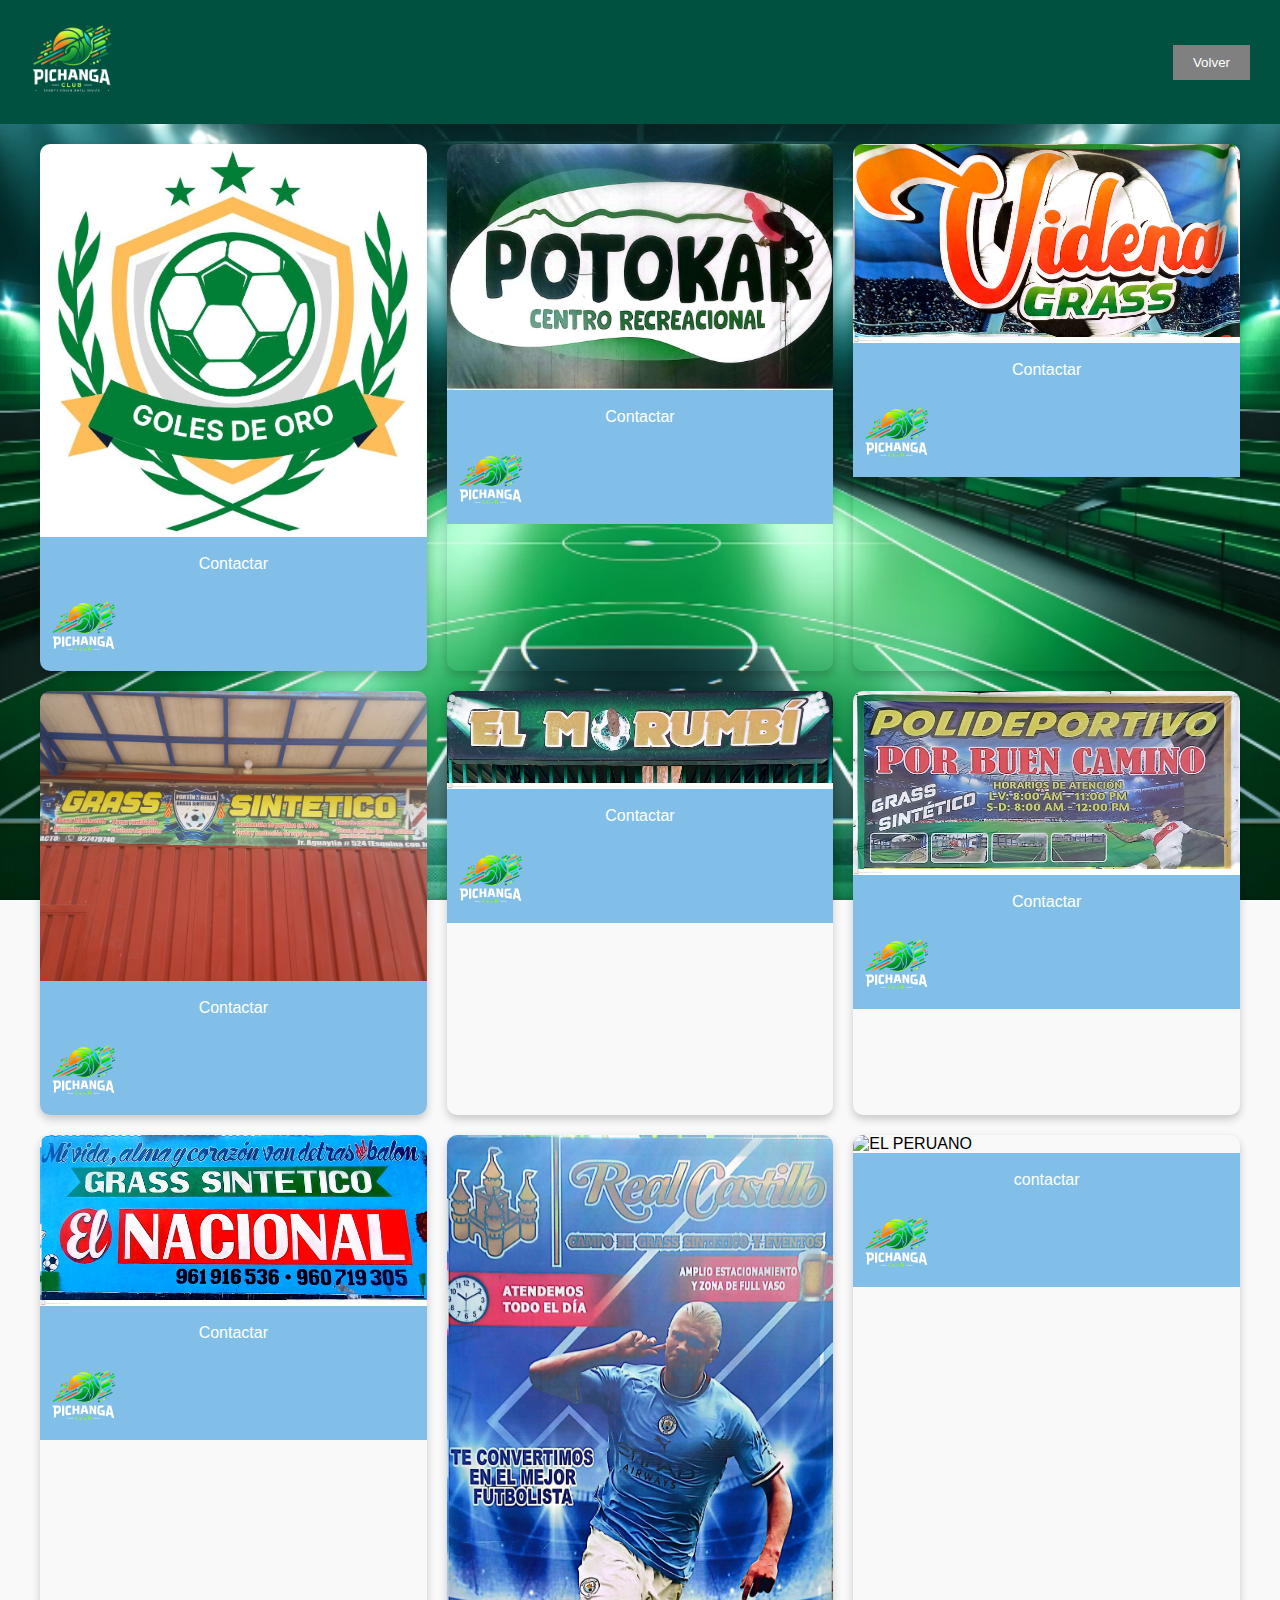
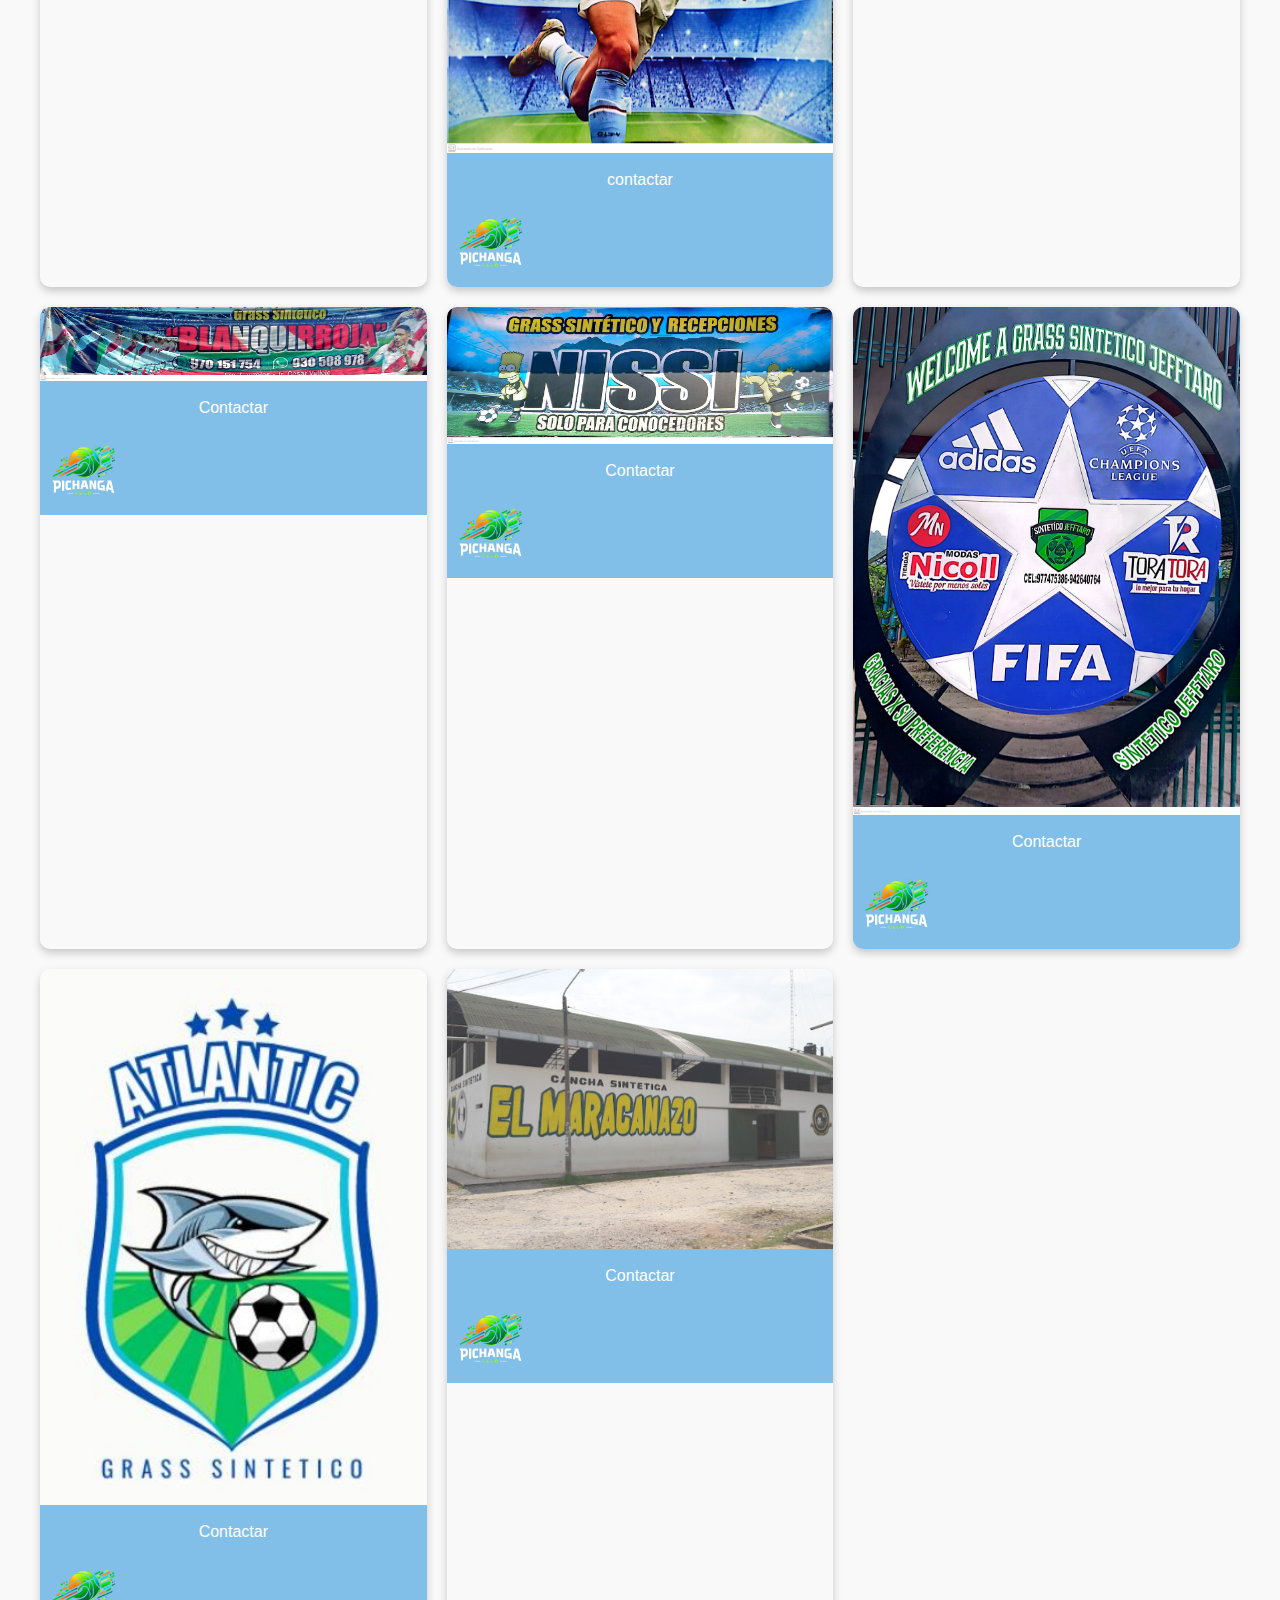
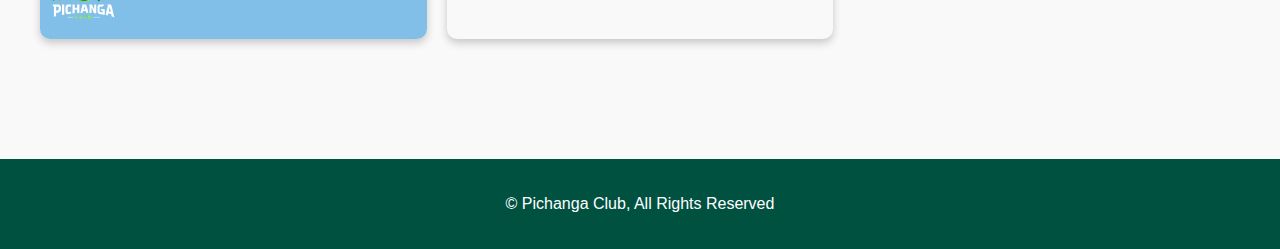
==== assets/views/canchas.html @ 6133422e "first commit" ====
<!DOCTYPE html>
<html lang="es">
<head>
    <meta charset="UTF-8" />
    <meta name="viewport" content="width=device-width, initial-scale=1.0" />
    <title>Pichanga Club</title>
    <link rel="stylesheet" href="../styles/contacsStyles.css" />
  </head>
  <body>
    <header>
      <div class="logo">
        <a href="../../index.html">
          <img
            src="../img/PichangaClubLogo-Transparent.png"
            alt="Airview Photography Logo"
          />
        </a>
      </div>
      <div class="auth-buttons">
        <button><a href="../../index.html">Volver</a></button>
      </div>
    </header>
 
<style>
body {
    font-family: Arial, sans-serif;
    background-color: #f9f9f9;
    margin: 0;
    padding: 0;
}

.cancha-catalogo {
    display: grid;
    grid-template-columns: repeat(auto-fill, minmax(300px, 1fr));
    gap: 20px;
    padding: 20px;
    max-width: 1200px;
    margin: 0 auto;
}

.cancha {
    position: relative;
    overflow: hidden;
    border-radius: 10px;
    box-shadow: 0 4px 8px rgba(0, 0, 0, 0.2);
}

.cancha img {
    width: 100%;
    height: auto;
    display: block;
}

.overlay {
    position: absolute;
    top: 0;
    left: 0;
    width: 100%;
    height: 100%;
    background: rgba(0, 0, 0, 0.5);
    color: white;
    display: flex;
    flex-direction: column;
    justify-content: center;
    align-items: center;
    opacity: 0;
    transition: opacity 0.3s ease;
}

.cancha:hover .overlay {
    opacity: 1;
}

.overlay h3 {
    margin: 0;
    font-size: 1.5em;
}

.overlay button {
    margin-top: 10px;
    padding: 10px 20px;
    border: none;
    background-color: #fff;
    color: #000;
    font-size: 1em;
    cursor: pointer;
    border-radius: 5px;
    transition: background-color 0.3s ease;
}

.overlay button:hover {
    background-color: #ddd;
}

.footer {
    background-color: #81bfe8;
    color: white;
    text-align: center;
    padding: 2px;
}

.footer img {
    width: 80px;
    vertical-align: middle;
}

</style>
<body>
    <section class="cancha-catalogo">
        <div class="cancha">
            <img src="../img/goles de oro.jpg" alt="GOLES DE ORO">
            <div class="overlay">
                <h3>GOLES DE ORO</h3>
                <a href="reservas.html?canchaId=golesdeoro"><button>Ver más</button></a>
            </div>
            <div class="footer">
                <p>Contactar</p>
                <img src="../img/logo/PICHANG.png" alt="PICHANGA CLUB">
            </div>
        </div>
        <div class="cancha">
            <img src="../img/canchas/logopotokar.jpeg" alt="POTOKAR">
            <div class="overlay">
                <h3>POTOKAR</h3>
                <a href="reservas.html?canchaId=potokar"><button>Ver más</button></a>
            </div>
            <div class="footer">
                <p>Contactar</p>
                <img src="../img/logo/PICHANG.png" alt="PICHANGA CLUB">
            </div>
        </div>
        <div class="cancha">
            <img src="../img/canchas/logos/logovidena.jpg" alt="LA VIDENA">
            <div class="overlay">
                <h3>LA VIDENA</h3>
                <a href="reservas.html?canchaId=videna"><button>Ver más</button></a>
            </div>
            <div class="footer">
                <p>Contactar</p>
                <img src="../img/logo/PICHANG.png" alt="PICHANGA CLUB">
            </div>
        </div>
        <div class="cancha">
            <img src="../img/canchas/logofortin.jpg" alt="FORTIN">
            <div class="overlay">
                <h3>FORTIN DE LA BELLA</h3>
                <a href="reservas.html?canchaId=fortin"><button>Ver más</button></a>
            </div>
            <div class="footer">
                <p>Contactar</p>
                <img src="../img/logo/PICHANG.png" alt="PICHANGA CLUB">
            </div>
        </div>
        <div class="cancha">
            <img src="../img/canchas/logos/logomorumbi.jpg" alt="MORUMBI">
            <div class="overlay">
                <h3>EL MORUMBI</h3>
                <a href="reservas.html?canchaId=morumbi"><button>Ver más</button></a>
            </div>
            <div class="footer">
                <p>Contactar</p>
                <img src="../img/logo/PICHANG.png" alt="PICHANGA CLUB">
            </div>
        </div>
        <div class="cancha">
            <img src="../img/canchas/logos/logobuencamino.jpg" alt="EL BUEN CAMINO">
            <div class="overlay">
                <h3>EL BUEN CAMINO</h3>
                <a href="reservas.html?canchaId=buencamino"><button>Ver más</button></a>
            </div>
            <div class="footer">
                <p>Contactar</p>
                <img src="../img/logo/PICHANG.png" alt="PICHANGA CLUB">
            </div>
        </div>
        <div class="cancha">
            <img src="../img/canchas/logos/logonacional.jpg" alt="EL NACIONAL">
            <div class="overlay">
                <h3>EL NACIONAL</h3>
                <a href="reservas.html?canchaId=nacional"><button>Ver más</button></a>
            </div>
            <div class="footer">
                <p>Contactar</p>
                <img src="../img/logo/PICHANG.png" alt="PICHANGA CLUB">
            </div>
        </div>
        <div class="cancha">
            <img src="../img/canchas/logos/logorealcastillo.jpg" alt="REAL CASTILLO">
            <div class="overlay">
                <h3>REAL CASTILLO</h3>
                <a href="reservas.html?canchaId=realcastillo"><button>Ver más</button></a>
            </div>
            <div class="footer">
                <p>contactar</p>
                <img src="../img/logo/PICHANG.png" alt="PICHANGA CLUB">
            </div>
        </div>
        <div class="cancha">
            <img src="../img/canchas/logoperuano.jpg" alt="EL PERUANO">
            <div class="overlay">
                <h3>EL PERUANITO</h3>
                <a href="reservas.html?canchaId=peruanito"><button>Ver más</button></a>
            </div>
            <div class="footer">
                <p>contactar</p>
                <img src="../img/logo/PICHANG.png" alt="PICHANGA CLUB">
            </div>
        </div>
        <div class="cancha">
            <img src="../img/canchas/logos/logoblanquirroja.jpg" alt="LA BLANQUIROJA">
            <div class="overlay">
                <h3>LA BLANQUIROJA</h3>
                <a href="reservas.html?canchaId=blanqui"><button>Ver más</button></a>
            </div>
            <div class="footer">
                <p>Contactar</p>
                <img src="../img/logo/PICHANG.png" alt="PICHANGA CLUB">
            </div>
        </div>
        <div class="cancha">
            <img src="../img/canchas/logos/logonissi.jpg" alt="NISSI">
            <div class="overlay">
                <h3>NISSI</h3>
                <a href="reservas.html?canchaId=nissi"><button>Ver más</button></a>
            </div>
            <div class="footer">
                <p>Contactar</p>
                <img src="../img/logo/PICHANG.png" alt="PICHANGA CLUB">
            </div>
        </div>
        <div class="cancha">
            <img src="../img/canchas/logos/logojeftaro.jpg" alt="JEFTARO">
            <div class="overlay">
                <h3>JEFTARO</h3>
                <a href="reservas.html?canchaId=jeftaro"><button>Ver más</button></a>
            </div>
            <div class="footer">
                <p>Contactar</p>
                <img src="../img/logo/PICHANG.png" alt="PICHANGA CLUB">
            </div>
        </div>
        <div class="cancha">
            <img src="../img/canchas/logoatlantic.jpeg" alt="EL MARACANAZO">
            <div class="overlay">
                <h3>ATLANTIC</h3>
                <a href="reservas.html?canchaId=atlantic"><button>Ver más</button></a>
            </div>
            <div class="footer">
                <p>Contactar</p>
                <img src="../img/logo/PICHANG.png" alt="PICHANGA CLUB">
            </div>
        </div>
        <div class="cancha">
            <img src="../img/maracanazo.png" alt="EL MARACANAZO">
            <div class="overlay">
                <h3>EL MARACANAZO</h3>
                <a href="reservas.html?canchaId=maracanazo"><button>Ver más</button></a>
            </div>
            <div class="footer">
                <p>Contactar</p>
                <img src="../img/logo/PICHANG.png" alt="PICHANGA CLUB">
            </div>
        </div>
    </section>
</body>
<footer>
    <p>&copy; Pichanga Club, All Rights Reserved</p>
  </footer>
</html>
---- assets/styles/contacsStyles.css ----
body {
  font-family: Arial, sans-serif;
  margin: 0;
  padding: 0;
  background-image: url("../img/encabezado.PNG");
  background-position: center;
  background-size: cover;
  background-repeat: no-repeat;
  background-attachment: fixed;
  background-color: white;
  height: 100vh;
}

a {
  text-decoration: none;
  color: white;
}

header {
  display: flex;
  justify-content: space-between;
  align-items: center;
  background-color: #005140;
  padding: 10px 20px;
}

.logo img {
  height: 100px;
}

nav ul {
  list-style: none;
  margin: 0;
  padding: 0;
  display: flex;
}

nav ul li {
  margin-right: 20px;
}

nav ul li a {
  text-decoration: none;
  color: white;
}

.auth-buttons {
  display: flex;
}

.auth-buttons button {
  background-color: gray;
  color: white;
  border: none;
  padding: 10px 20px;
  cursor: pointer;
  margin-right: 10px;
}

.auth-buttons .register {
  background-color: #f26b1d;
  color: white;
}

main {
  padding: 40px;
}

.contact {
  display: flex;
  justify-content: space-between;
  color: white;
}

.contact-info {
  width: 45%;
}

.contact-info h2 {
  font-size: 24px;
  margin-bottom: 20px;
}

.contact-info p {
  margin: 5px 0;
}

.contact-info a {
  color: #f26b1d;
  text-decoration: none;
}

.contact-info .social-icons img {
  width: 50px;
  margin-right: 10px;
  filter: invert(1);
}

.contact-form {
  width: 40%;
}

.contact-form h2 {
  font-size: 24px;
  margin-bottom: 20px;
}

.contact-form form {
  display: flex;
  flex-direction: column;
  width: 100%;
}

.contact-form label {
  margin: 10px 0 5px;
}

.contact-form input,
.contact-form textarea {
  width: 100%;
  padding: 10px;
  margin-bottom: 10px;
  background-color: gray;
  border-radius: 10px;
  color: white;
  font-size: 14px;
  border: none;
  box-sizing: border-box;
}

.contact-form input:focus,
.contact-form textarea:focus {
  border: none;
  outline: none;
}

.contact-form button {
  background-color: #f26b1d;
  color: white;
  border: none;
  padding: 10px;
  cursor: pointer;
}

footer {
  margin-top: 100px;
  color: white;
  text-align: center;
  padding: 20px;
  background-color: #005140;
}

@media (max-width: 768px) {
  .logo {
    display: none;
  }
  header {
    flex-direction: column;
    align-items: flex-start;
  }

  nav ul {
    flex-direction: column;
    align-items: flex-start;
  }

  nav ul li {
    margin-bottom: 10px;
  }

  header {
    justify-content: center;
  }

  .auth-buttons button {
    margin-bottom: 10px;
  }

  .contact {
    flex-direction: column;
    align-items: center;
  }

  .contact-info,
  .contact-form {
    width: 100%;
    margin-bottom: 20px;
  }

  .contact-form button {
    width: 100%;
  }
}
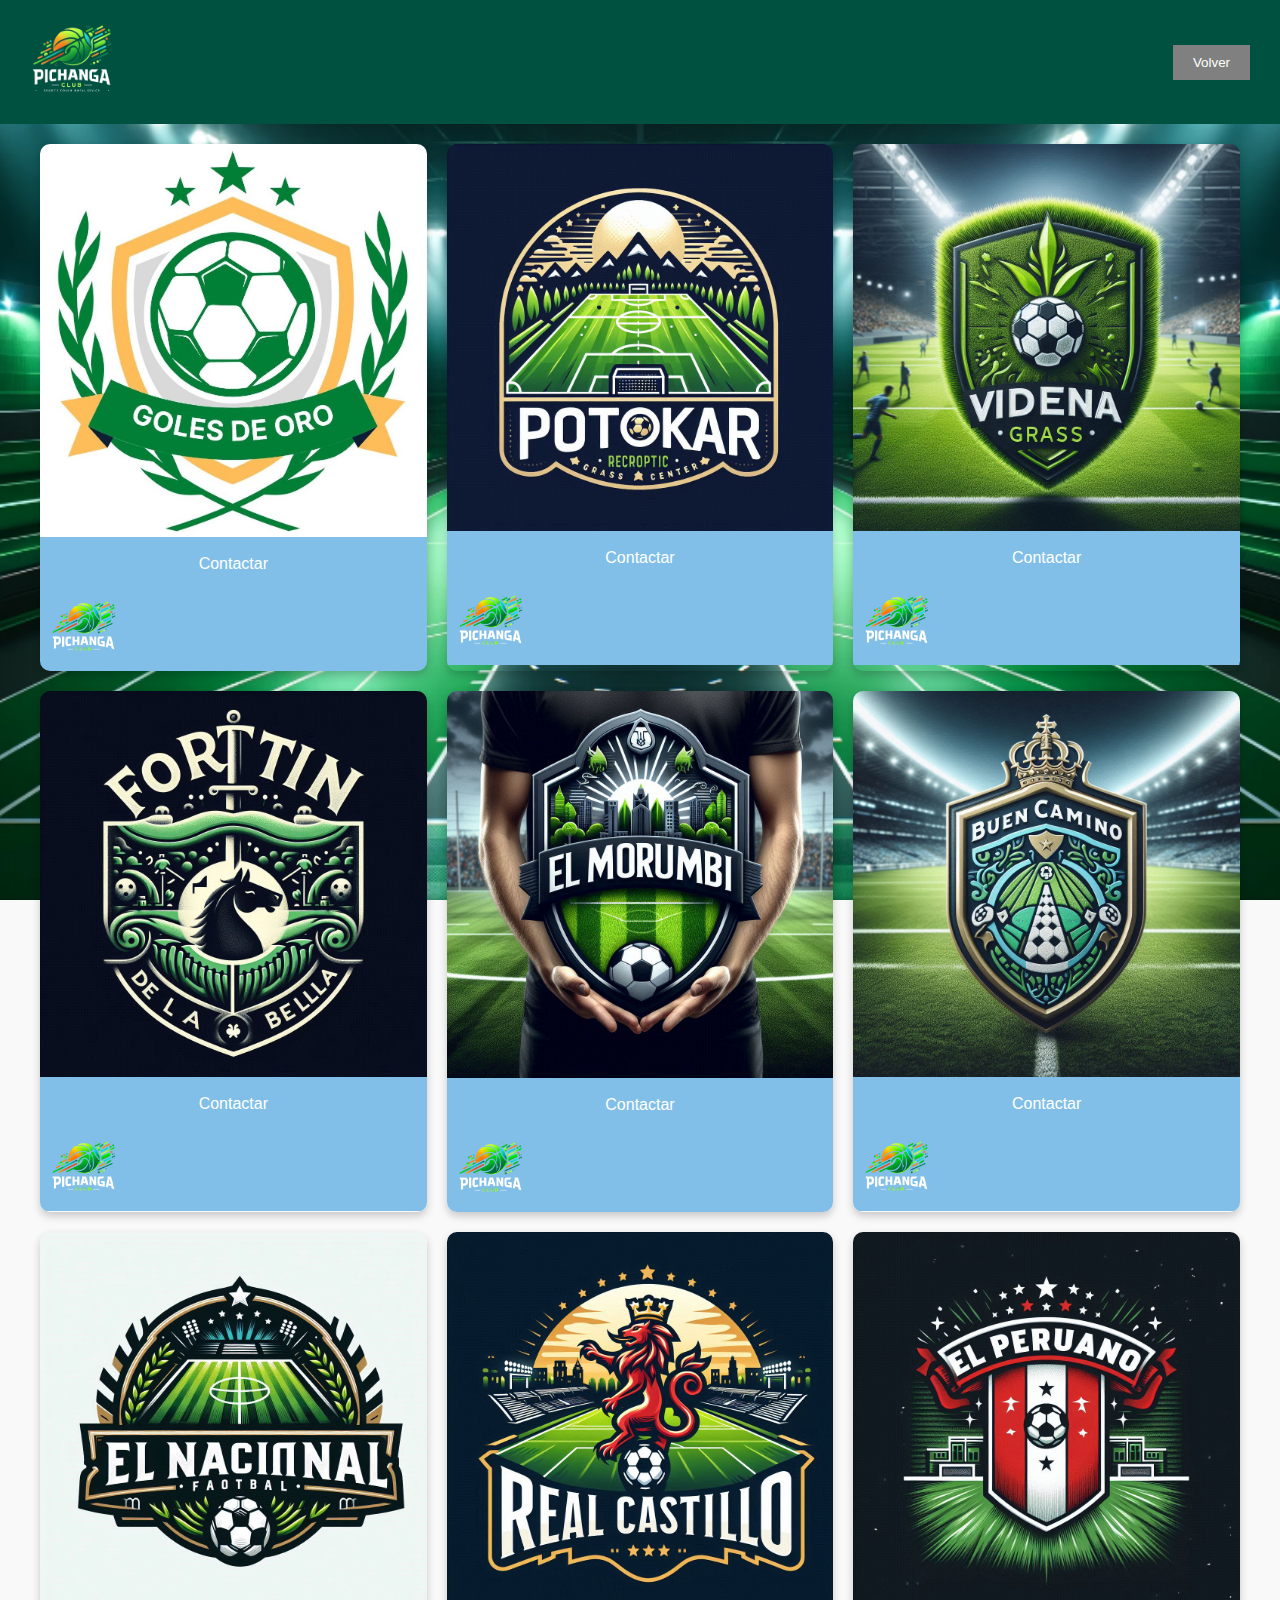
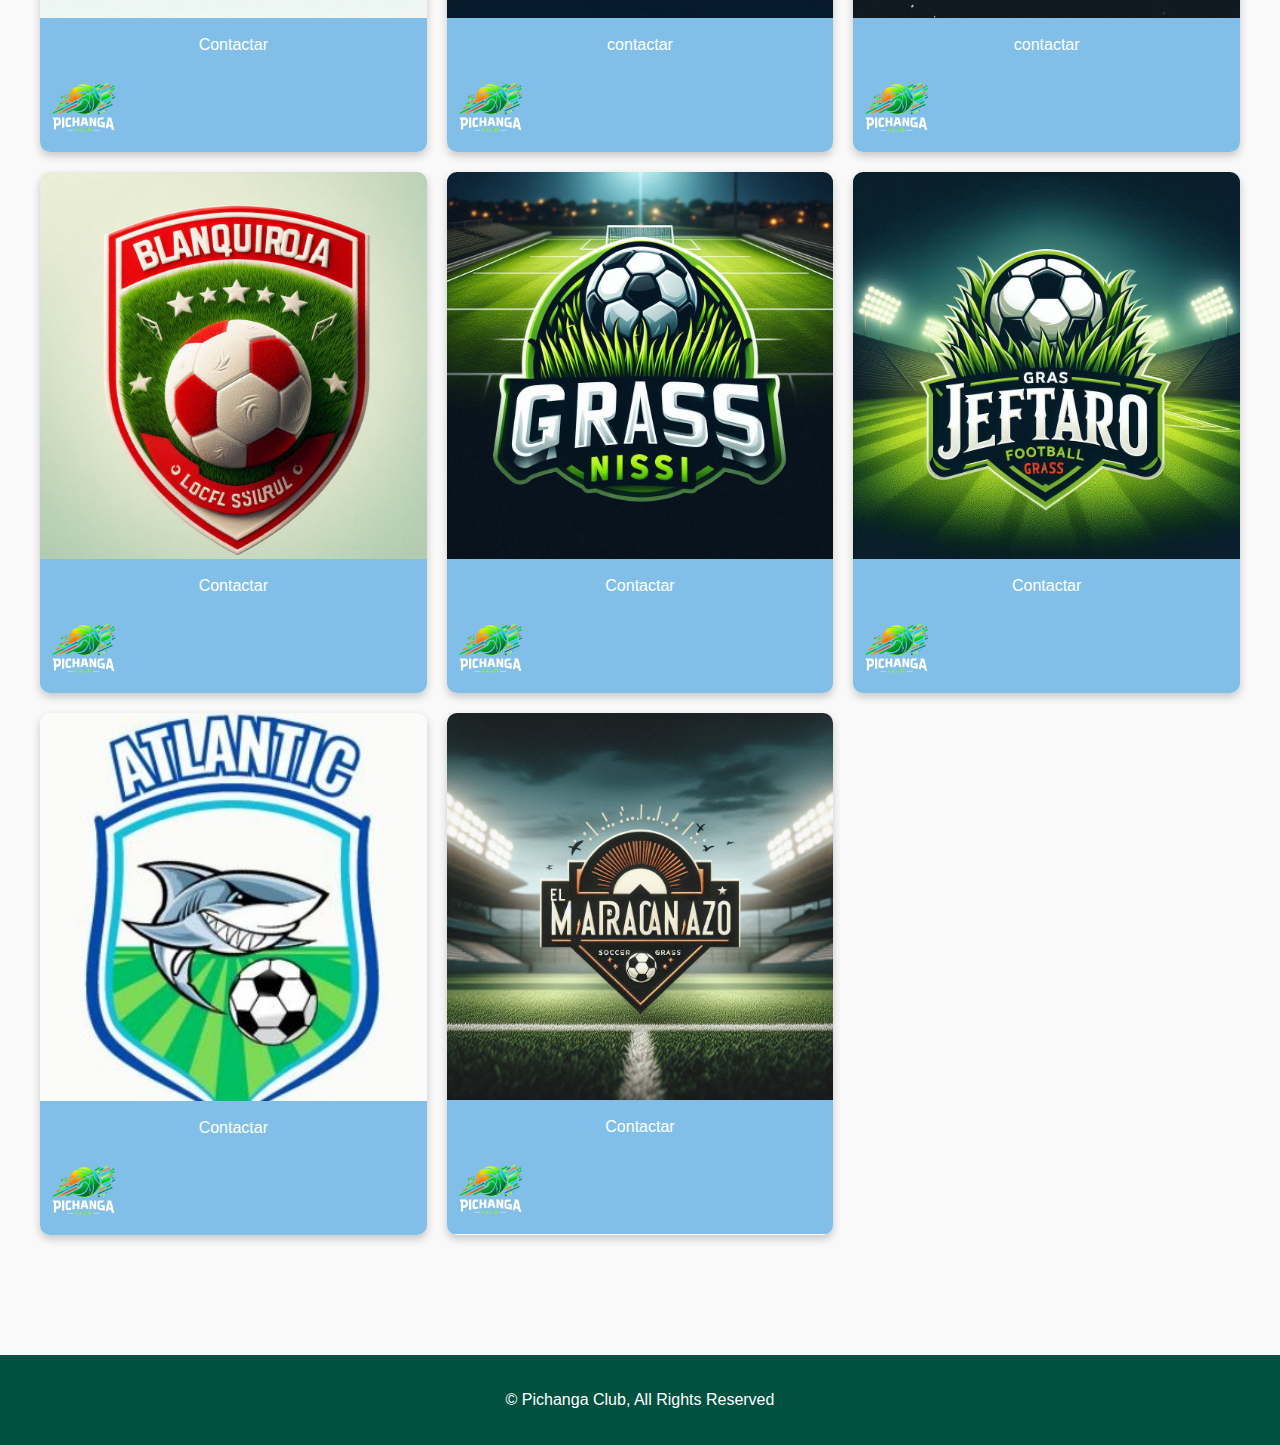
==== commit 5db335d7: "tercer commit" ====
--- a/assets/views/canchas.html
+++ b/assets/views/canchas.html
@@ -130,7 +130,7 @@
             </div>
         </div>
         <div class="cancha">
-            <img src="../img/canchas/logos/logovidena.jpg" alt="LA VIDENA">
+            <img src="../img/canchas/logos/logovidena.jpeg" alt="LA VIDENA">
             <div class="overlay">
                 <h3>LA VIDENA</h3>
                 <a href="reservas.html?canchaId=videna"><button>Ver más</button></a>
@@ -141,7 +141,7 @@
             </div>
         </div>
         <div class="cancha">
-            <img src="../img/canchas/logofortin.jpg" alt="FORTIN">
+            <img src="../img/canchas/logofortin.jpeg" alt="FORTIN">
             <div class="overlay">
                 <h3>FORTIN DE LA BELLA</h3>
                 <a href="reservas.html?canchaId=fortin"><button>Ver más</button></a>
@@ -152,7 +152,7 @@
             </div>
         </div>
         <div class="cancha">
-            <img src="../img/canchas/logos/logomorumbi.jpg" alt="MORUMBI">
+            <img src="../img/canchas/logos/logomorumbi2.jpeg" alt="MORUMBI">
             <div class="overlay">
                 <h3>EL MORUMBI</h3>
                 <a href="reservas.html?canchaId=morumbi"><button>Ver más</button></a>
@@ -163,7 +163,7 @@
             </div>
         </div>
         <div class="cancha">
-            <img src="../img/canchas/logos/logobuencamino.jpg" alt="EL BUEN CAMINO">
+            <img src="../img/canchas/logos/logobuencamino2.jpeg" alt="EL BUEN CAMINO">
             <div class="overlay">
                 <h3>EL BUEN CAMINO</h3>
                 <a href="reservas.html?canchaId=buencamino"><button>Ver más</button></a>
@@ -174,7 +174,7 @@
             </div>
         </div>
         <div class="cancha">
-            <img src="../img/canchas/logos/logonacional.jpg" alt="EL NACIONAL">
+            <img src="../img/canchas/logos/logonacional.jpeg" alt="EL NACIONAL">
             <div class="overlay">
                 <h3>EL NACIONAL</h3>
                 <a href="reservas.html?canchaId=nacional"><button>Ver más</button></a>
@@ -185,7 +185,7 @@
             </div>
         </div>
         <div class="cancha">
-            <img src="../img/canchas/logos/logorealcastillo.jpg" alt="REAL CASTILLO">
+            <img src="../img/canchas/logos/logorealcastillo.jpeg" alt="REAL CASTILLO">
             <div class="overlay">
                 <h3>REAL CASTILLO</h3>
                 <a href="reservas.html?canchaId=realcastillo"><button>Ver más</button></a>
@@ -196,7 +196,7 @@
             </div>
         </div>
         <div class="cancha">
-            <img src="../img/canchas/logoperuano.jpg" alt="EL PERUANO">
+            <img src="../img/canchas/logos/logoperuano.jpeg" alt="EL PERUANO">
             <div class="overlay">
                 <h3>EL PERUANITO</h3>
                 <a href="reservas.html?canchaId=peruanito"><button>Ver más</button></a>
@@ -207,7 +207,7 @@
             </div>
         </div>
         <div class="cancha">
-            <img src="../img/canchas/logos/logoblanquirroja.jpg" alt="LA BLANQUIROJA">
+            <img src="../img/canchas/logos/logoblanquirroja.jpeg" alt="LA BLANQUIROJA">
             <div class="overlay">
                 <h3>LA BLANQUIROJA</h3>
                 <a href="reservas.html?canchaId=blanqui"><button>Ver más</button></a>
@@ -218,7 +218,7 @@
             </div>
         </div>
         <div class="cancha">
-            <img src="../img/canchas/logos/logonissi.jpg" alt="NISSI">
+            <img src="../img/canchas/logos/logonissi.jpeg" alt="NISSI">
             <div class="overlay">
                 <h3>NISSI</h3>
                 <a href="reservas.html?canchaId=nissi"><button>Ver más</button></a>
@@ -229,7 +229,7 @@
             </div>
         </div>
         <div class="cancha">
-            <img src="../img/canchas/logos/logojeftaro.jpg" alt="JEFTARO">
+            <img src="../img/canchas/logos/logojeftaro.jpeg" alt="JEFTARO">
             <div class="overlay">
                 <h3>JEFTARO</h3>
                 <a href="reservas.html?canchaId=jeftaro"><button>Ver más</button></a>
@@ -251,7 +251,7 @@
             </div>
         </div>
         <div class="cancha">
-            <img src="../img/maracanazo.png" alt="EL MARACANAZO">
+            <img src="../img/canchas/logos/logomaracanazo.jpeg" alt="EL MARACANAZO">
             <div class="overlay">
                 <h3>EL MARACANAZO</h3>
                 <a href="reservas.html?canchaId=maracanazo"><button>Ver más</button></a>
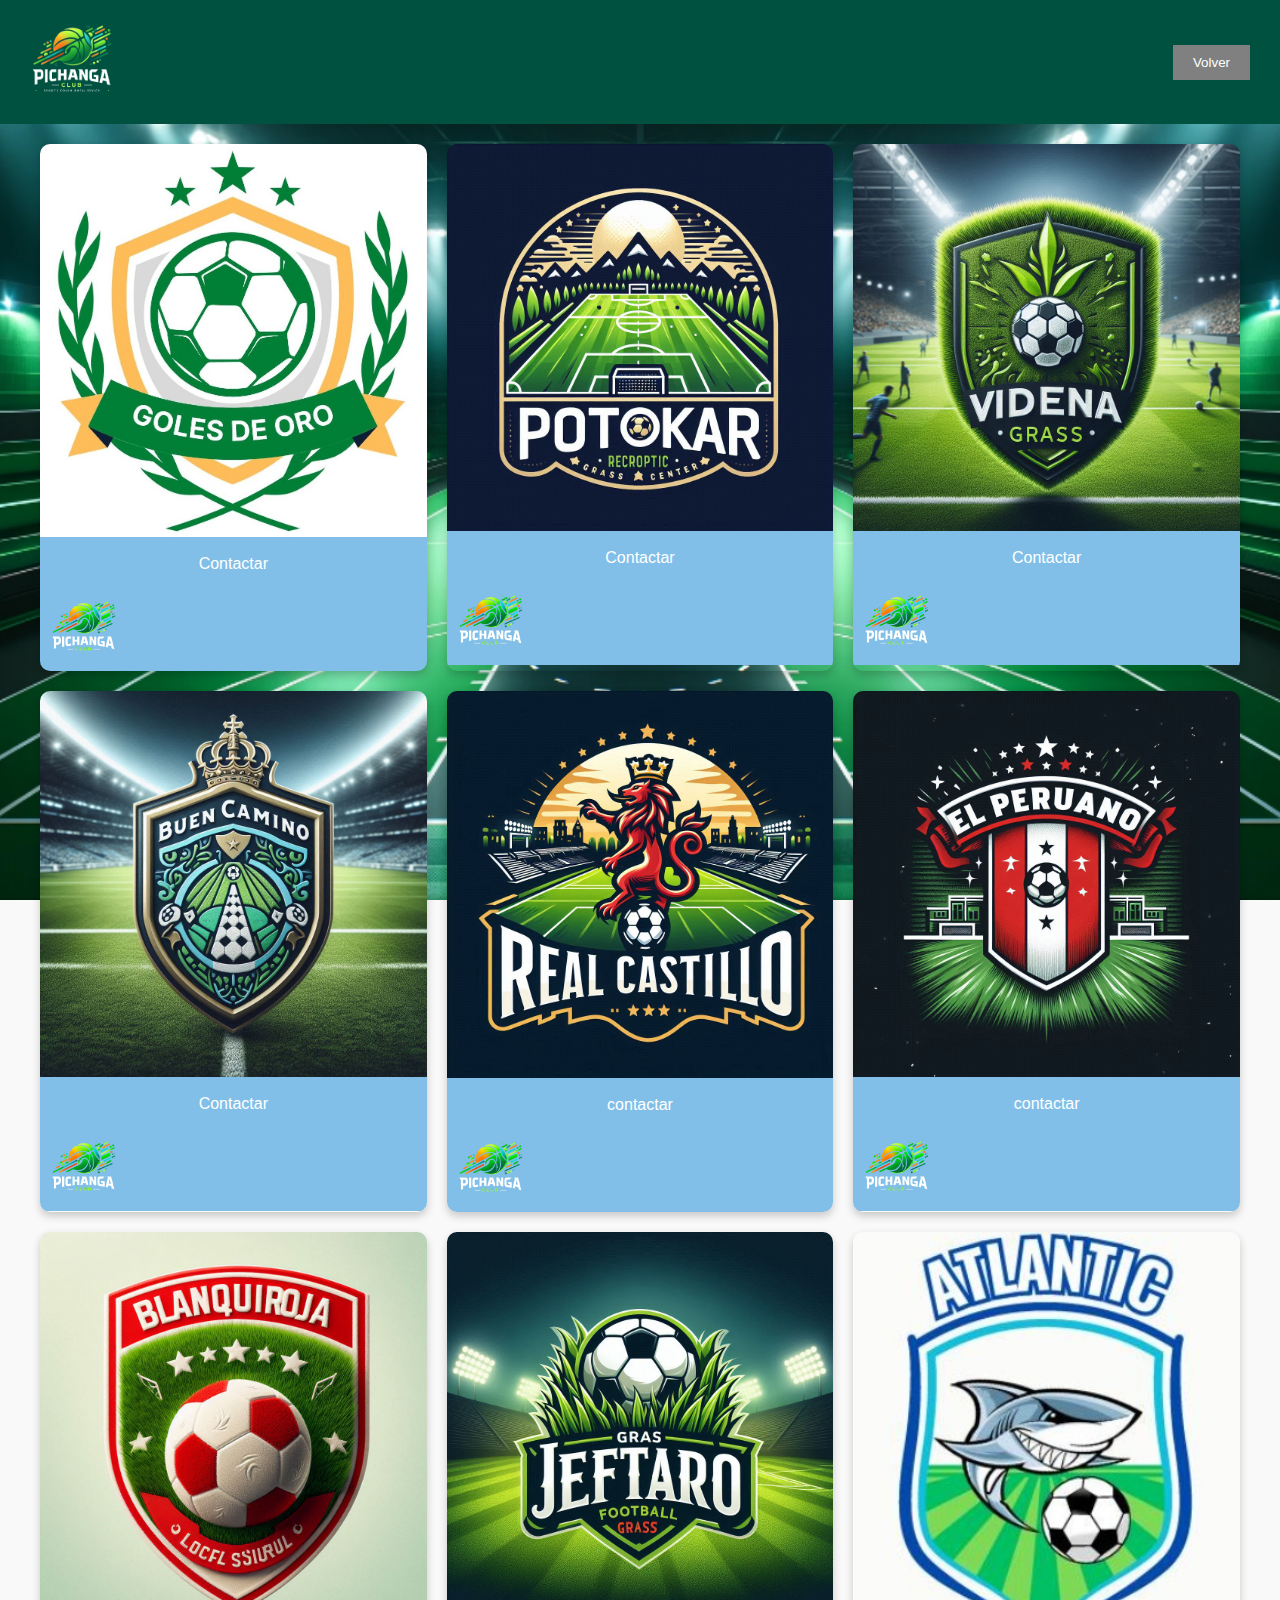
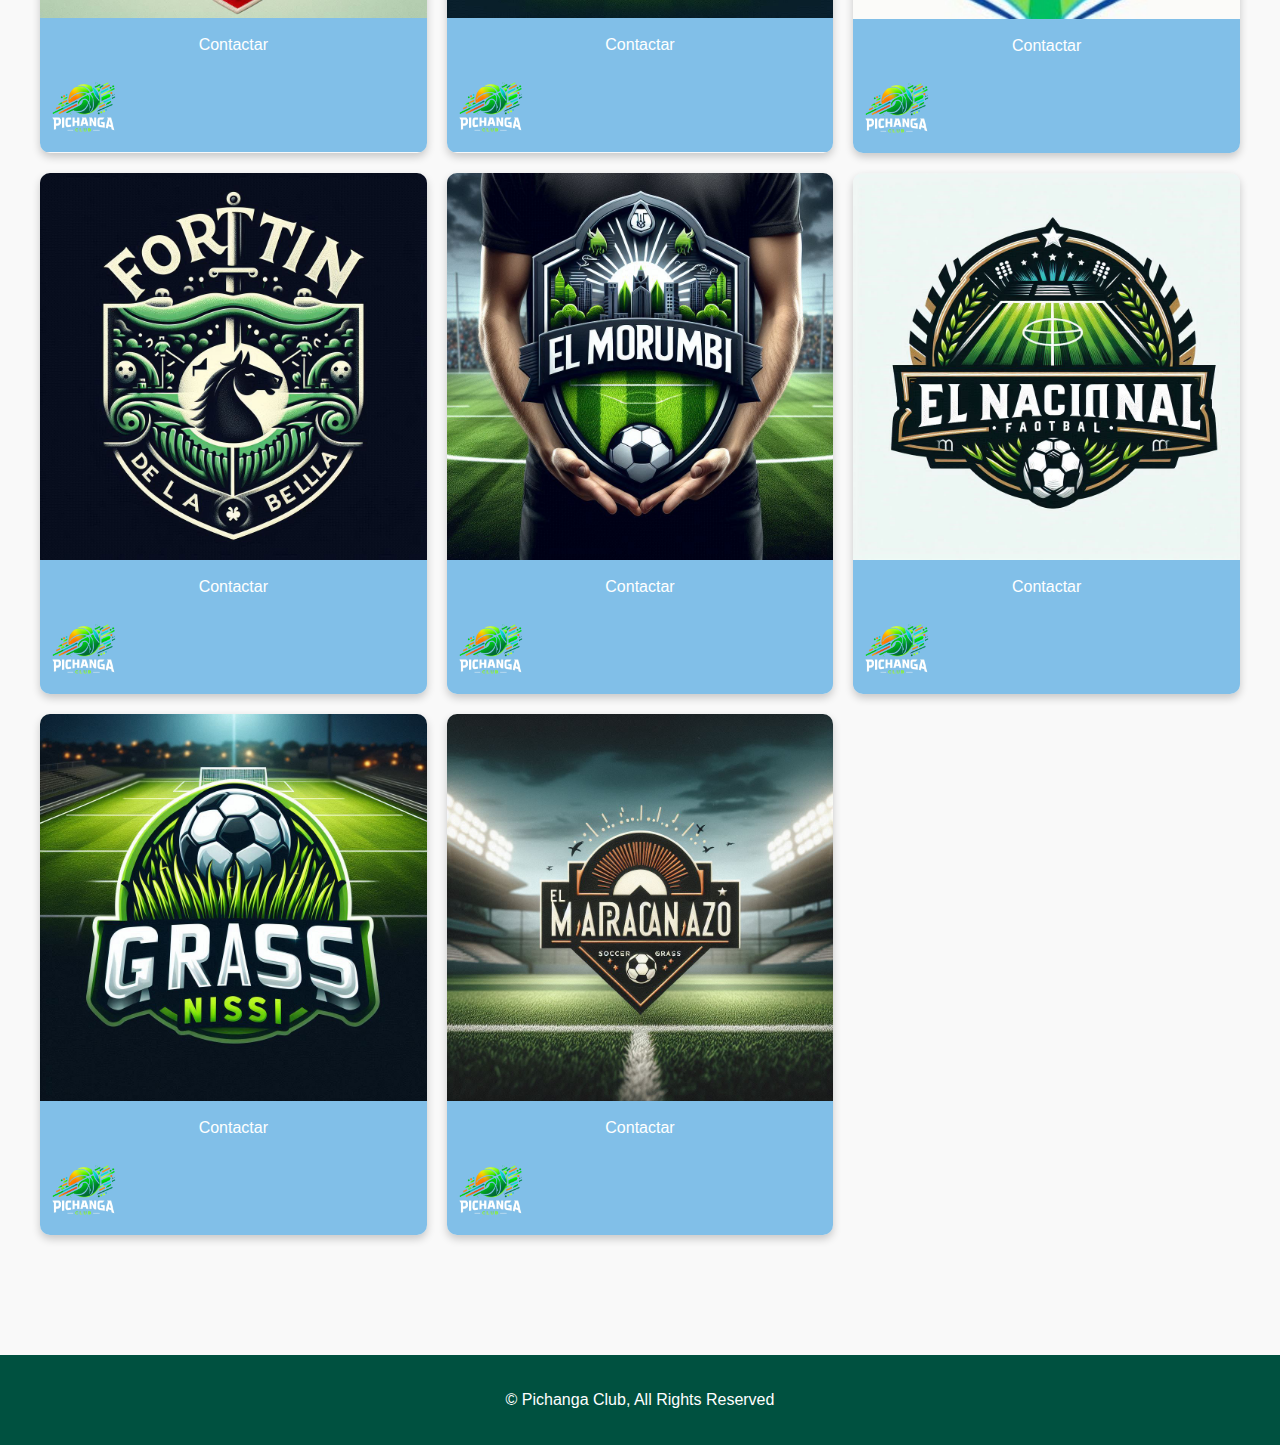
==== commit 56138fc5: "commit nueve" ====
--- a/assets/views/canchas.html
+++ b/assets/views/canchas.html
@@ -141,6 +141,72 @@
             </div>
         </div>
         <div class="cancha">
+            <img src="../img/canchas/logos/logobuencamino2.jpeg" alt="EL BUEN CAMINO">
+            <div class="overlay">
+                <h3>EL BUEN CAMINO</h3>
+                <a href="reservas.html?canchaId=buencamino"><button>Ver más</button></a>
+            </div>
+            <div class="footer">
+                <p>Contactar</p>
+                <img src="../img/logo/PICHANG.png" alt="PICHANGA CLUB">
+            </div>
+        </div>
+        <div class="cancha">
+            <img src="../img/canchas/logos/logorealcastillo.jpeg" alt="REAL CASTILLO">
+            <div class="overlay">
+                <h3>REAL CASTILLO</h3>
+                <a href="reservas.html?canchaId=realcastillo"><button>Ver más</button></a>
+            </div>
+            <div class="footer">
+                <p>contactar</p>
+                <img src="../img/logo/PICHANG.png" alt="PICHANGA CLUB">
+            </div>
+        </div>
+        <div class="cancha">
+            <img src="../img/canchas/logos/logoperuano.jpeg" alt="EL PERUANO">
+            <div class="overlay">
+                <h3>EL PERUANITO</h3>
+                <a href="reservas.html?canchaId=peruanito"><button>Ver más</button></a>
+            </div>
+            <div class="footer">
+                <p>contactar</p>
+                <img src="../img/logo/PICHANG.png" alt="PICHANGA CLUB">
+            </div>
+        </div>
+        <div class="cancha">
+            <img src="../img/canchas/logos/logoblanquirroja.jpeg" alt="LA BLANQUIROJA">
+            <div class="overlay">
+                <h3>LA BLANQUIROJA</h3>
+                <a href="reservas.html?canchaId=blanqui"><button>Ver más</button></a>
+            </div>
+            <div class="footer">
+                <p>Contactar</p>
+                <img src="../img/logo/PICHANG.png" alt="PICHANGA CLUB">
+            </div>
+        </div>
+        <div class="cancha">
+            <img src="../img/canchas/logos/logojeftaro.jpeg" alt="JEFTARO">
+            <div class="overlay">
+                <h3>JEFTARO</h3>
+                <a href="reservas.html?canchaId=jeftaro"><button>Ver más</button></a>
+            </div>
+            <div class="footer">
+                <p>Contactar</p>
+                <img src="../img/logo/PICHANG.png" alt="PICHANGA CLUB">
+            </div>
+        </div>
+        <div class="cancha">
+            <img src="../img/canchas/logoatlantic.jpeg" alt="EL MARACANAZO">
+            <div class="overlay">
+                <h3>ATLANTIC</h3>
+                <a href="reservas.html?canchaId=atlantic"><button>Ver más</button></a>
+            </div>
+            <div class="footer">
+                <p>Contactar</p>
+                <img src="../img/logo/PICHANG.png" alt="PICHANGA CLUB">
+            </div>
+        </div>
+        <div class="cancha">
             <img src="../img/canchas/logofortin.jpeg" alt="FORTIN">
             <div class="overlay">
                 <h3>FORTIN DE LA BELLA</h3>
@@ -163,17 +229,6 @@
             </div>
         </div>
         <div class="cancha">
-            <img src="../img/canchas/logos/logobuencamino2.jpeg" alt="EL BUEN CAMINO">
-            <div class="overlay">
-                <h3>EL BUEN CAMINO</h3>
-                <a href="reservas.html?canchaId=buencamino"><button>Ver más</button></a>
-            </div>
-            <div class="footer">
-                <p>Contactar</p>
-                <img src="../img/logo/PICHANG.png" alt="PICHANGA CLUB">
-            </div>
-        </div>
-        <div class="cancha">
             <img src="../img/canchas/logos/logonacional.jpeg" alt="EL NACIONAL">
             <div class="overlay">
                 <h3>EL NACIONAL</h3>
@@ -185,65 +240,10 @@
             </div>
         </div>
         <div class="cancha">
-            <img src="../img/canchas/logos/logorealcastillo.jpeg" alt="REAL CASTILLO">
-            <div class="overlay">
-                <h3>REAL CASTILLO</h3>
-                <a href="reservas.html?canchaId=realcastillo"><button>Ver más</button></a>
-            </div>
-            <div class="footer">
-                <p>contactar</p>
-                <img src="../img/logo/PICHANG.png" alt="PICHANGA CLUB">
-            </div>
-        </div>
-        <div class="cancha">
-            <img src="../img/canchas/logos/logoperuano.jpeg" alt="EL PERUANO">
-            <div class="overlay">
-                <h3>EL PERUANITO</h3>
-                <a href="reservas.html?canchaId=peruanito"><button>Ver más</button></a>
-            </div>
-            <div class="footer">
-                <p>contactar</p>
-                <img src="../img/logo/PICHANG.png" alt="PICHANGA CLUB">
-            </div>
-        </div>
-        <div class="cancha">
-            <img src="../img/canchas/logos/logoblanquirroja.jpeg" alt="LA BLANQUIROJA">
-            <div class="overlay">
-                <h3>LA BLANQUIROJA</h3>
-                <a href="reservas.html?canchaId=blanqui"><button>Ver más</button></a>
-            </div>
-            <div class="footer">
-                <p>Contactar</p>
-                <img src="../img/logo/PICHANG.png" alt="PICHANGA CLUB">
-            </div>
-        </div>
-        <div class="cancha">
             <img src="../img/canchas/logos/logonissi.jpeg" alt="NISSI">
             <div class="overlay">
                 <h3>NISSI</h3>
                 <a href="reservas.html?canchaId=nissi"><button>Ver más</button></a>
-            </div>
-            <div class="footer">
-                <p>Contactar</p>
-                <img src="../img/logo/PICHANG.png" alt="PICHANGA CLUB">
-            </div>
-        </div>
-        <div class="cancha">
-            <img src="../img/canchas/logos/logojeftaro.jpeg" alt="JEFTARO">
-            <div class="overlay">
-                <h3>JEFTARO</h3>
-                <a href="reservas.html?canchaId=jeftaro"><button>Ver más</button></a>
-            </div>
-            <div class="footer">
-                <p>Contactar</p>
-                <img src="../img/logo/PICHANG.png" alt="PICHANGA CLUB">
-            </div>
-        </div>
-        <div class="cancha">
-            <img src="../img/canchas/logoatlantic.jpeg" alt="EL MARACANAZO">
-            <div class="overlay">
-                <h3>ATLANTIC</h3>
-                <a href="reservas.html?canchaId=atlantic"><button>Ver más</button></a>
             </div>
             <div class="footer">
                 <p>Contactar</p>
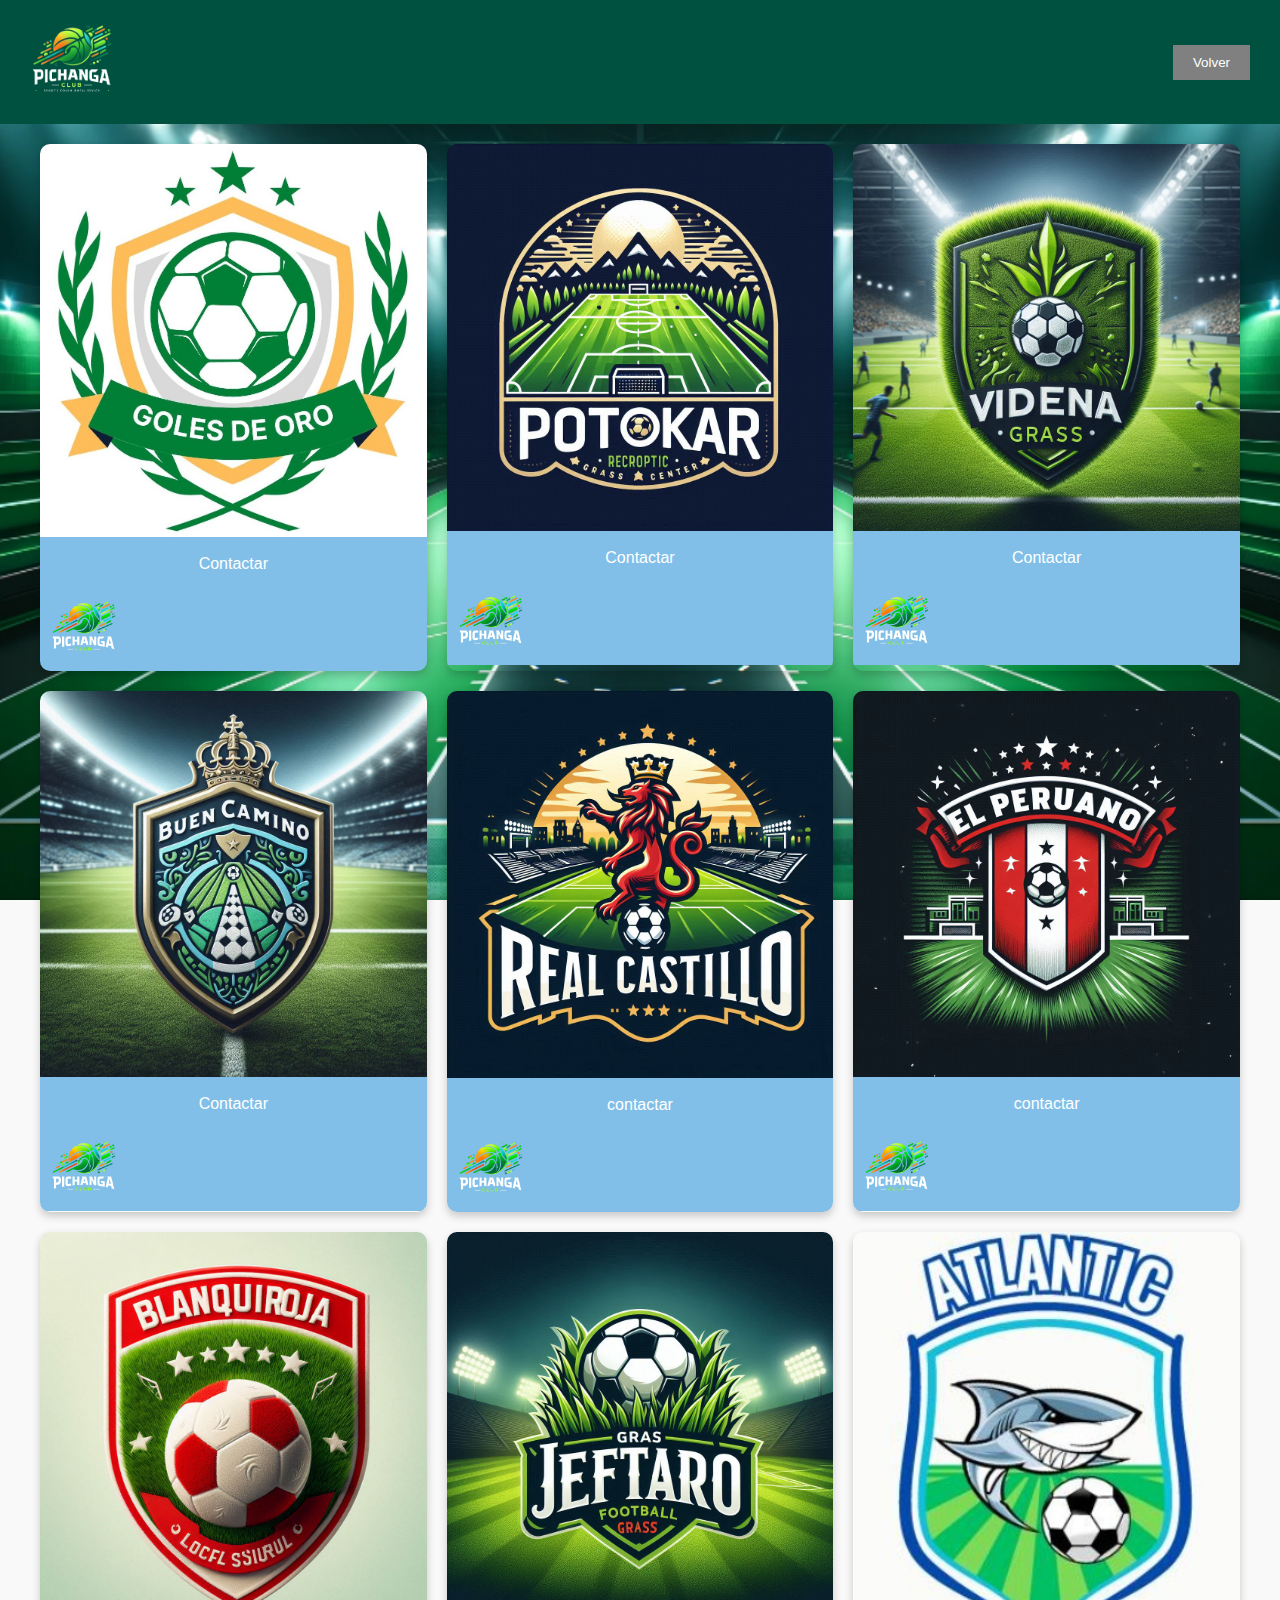
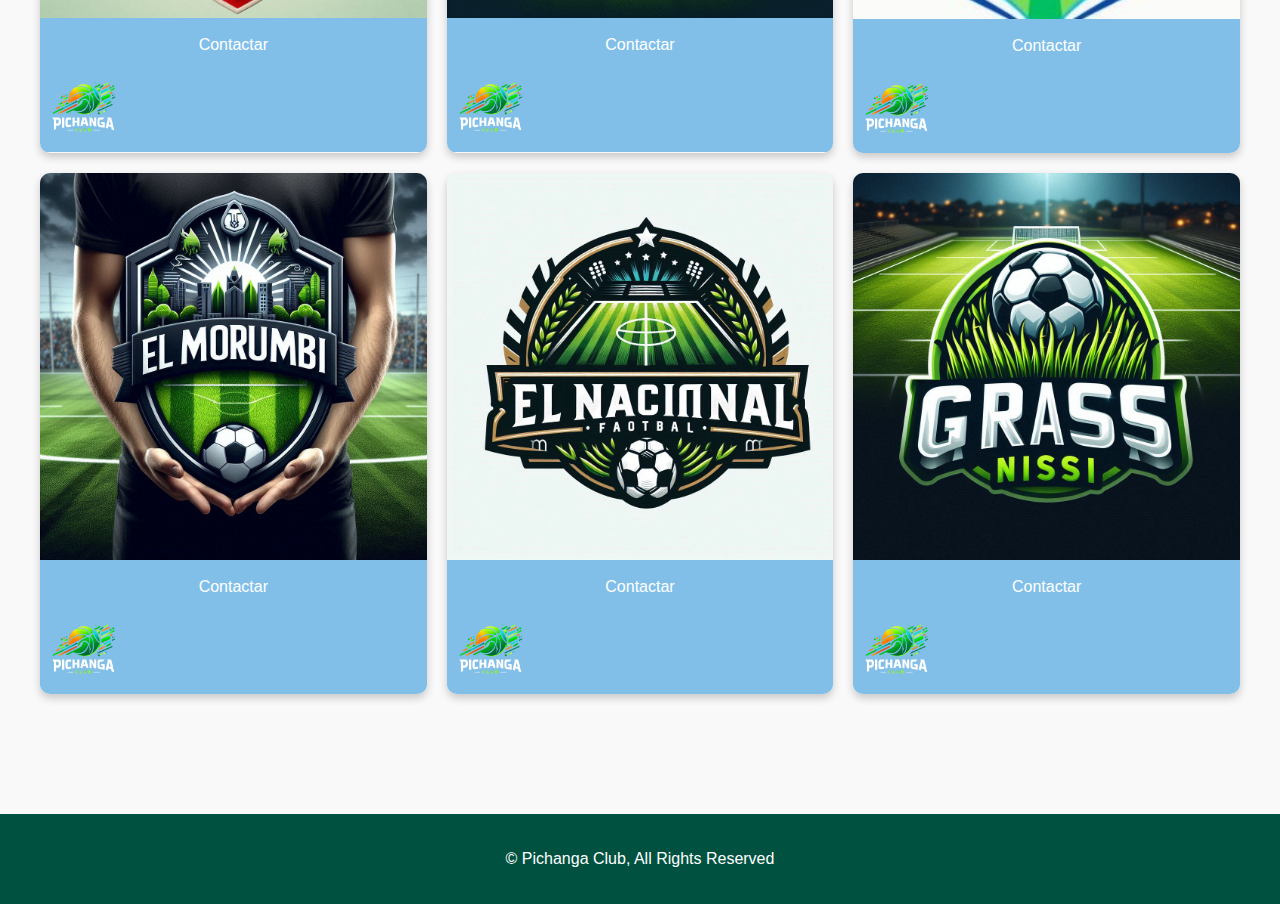
==== commit 58fc997b: "commit last" ====
--- a/assets/views/canchas.html
+++ b/assets/views/canchas.html
@@ -5,6 +5,11 @@
     <meta name="viewport" content="width=device-width, initial-scale=1.0" />
     <title>Pichanga Club</title>
     <link rel="stylesheet" href="../styles/contacsStyles.css" />
+    <link
+    rel="icon"
+    href="../img/PichangaClubLogo-Icon.icon"
+    type="image/x-icon"
+    />
   </head>
   <body>
     <header>
@@ -206,7 +211,7 @@
                 <img src="../img/logo/PICHANG.png" alt="PICHANGA CLUB">
             </div>
         </div>
-        <div class="cancha">
+        <!-- <div class="cancha">
             <img src="../img/canchas/logofortin.jpeg" alt="FORTIN">
             <div class="overlay">
                 <h3>FORTIN DE LA BELLA</h3>
@@ -216,7 +221,7 @@
                 <p>Contactar</p>
                 <img src="../img/logo/PICHANG.png" alt="PICHANGA CLUB">
             </div>
-        </div>
+        </div> -->
         <div class="cancha">
             <img src="../img/canchas/logos/logomorumbi2.jpeg" alt="MORUMBI">
             <div class="overlay">
@@ -250,7 +255,7 @@
                 <img src="../img/logo/PICHANG.png" alt="PICHANGA CLUB">
             </div>
         </div>
-        <div class="cancha">
+        <!-- <div class="cancha">
             <img src="../img/canchas/logos/logomaracanazo.jpeg" alt="EL MARACANAZO">
             <div class="overlay">
                 <h3>EL MARACANAZO</h3>
@@ -260,7 +265,7 @@
                 <p>Contactar</p>
                 <img src="../img/logo/PICHANG.png" alt="PICHANGA CLUB">
             </div>
-        </div>
+        </div> -->
     </section>
 </body>
 <footer>
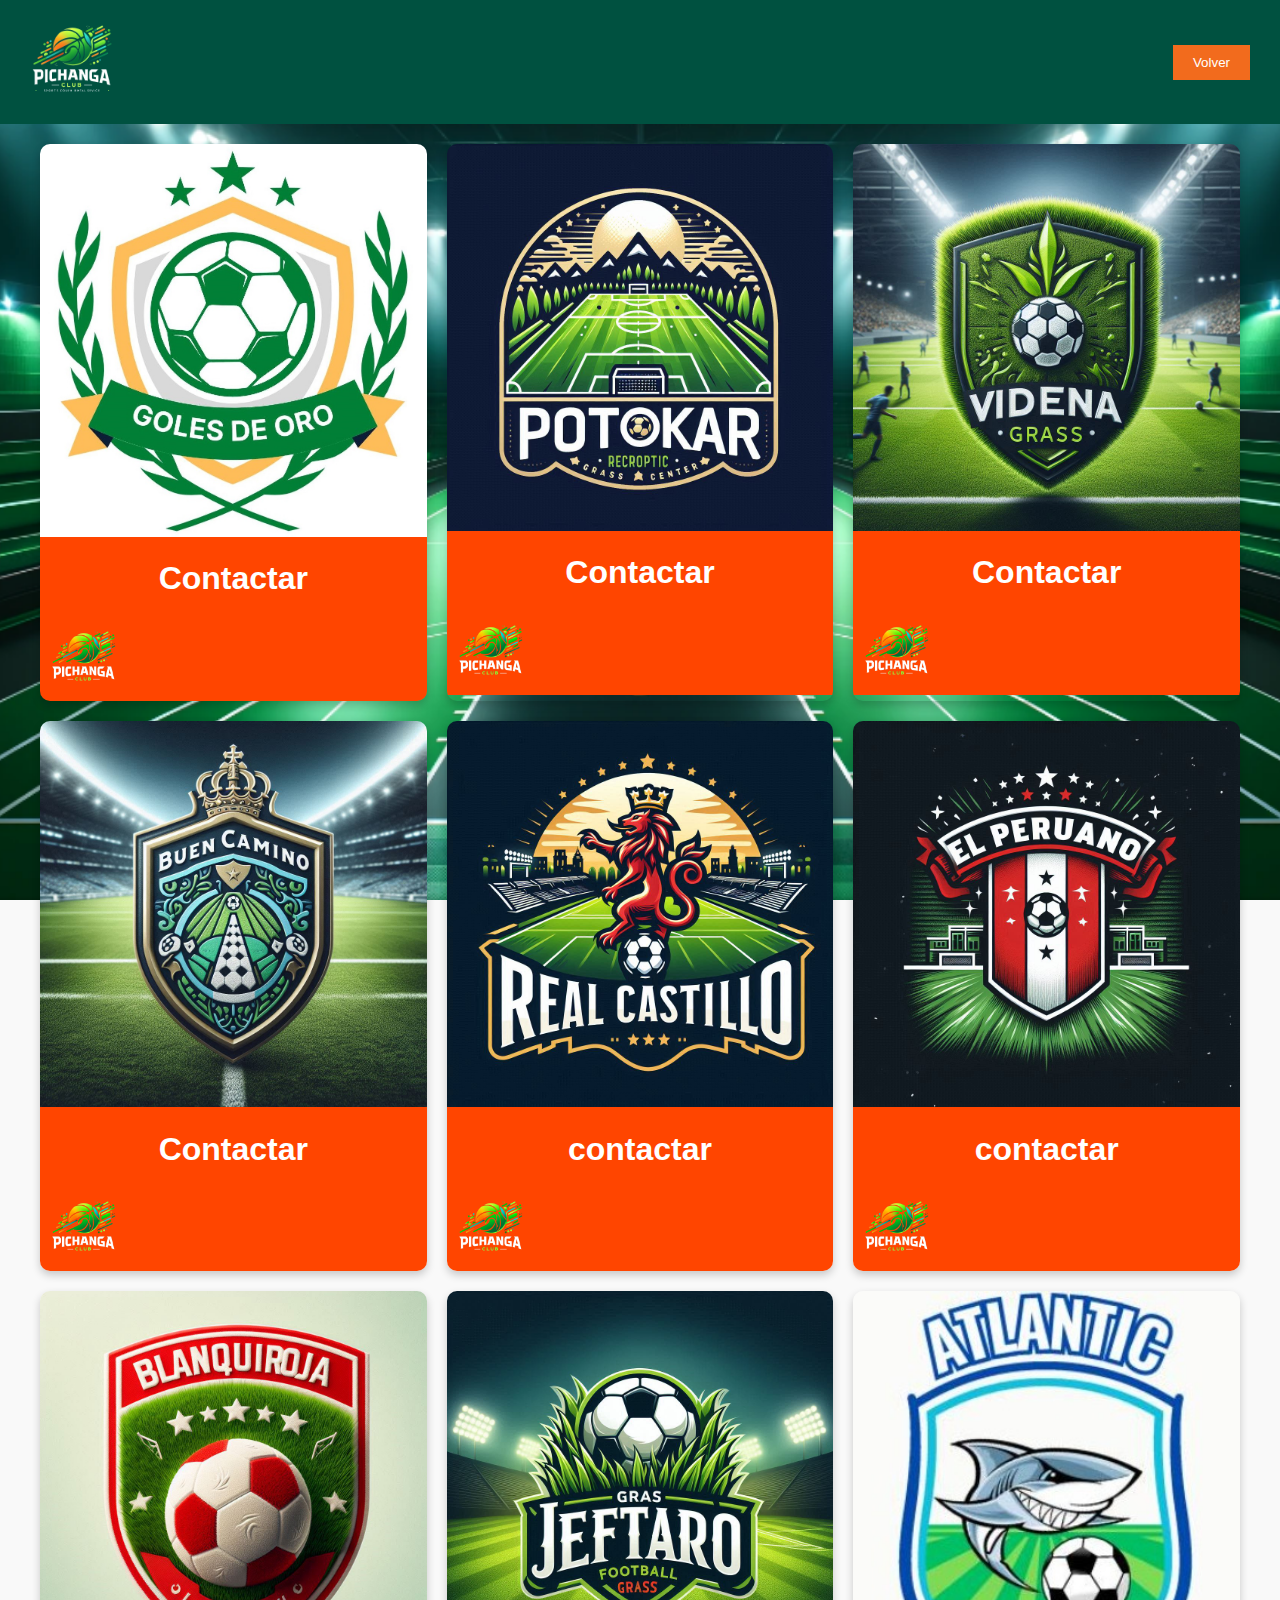
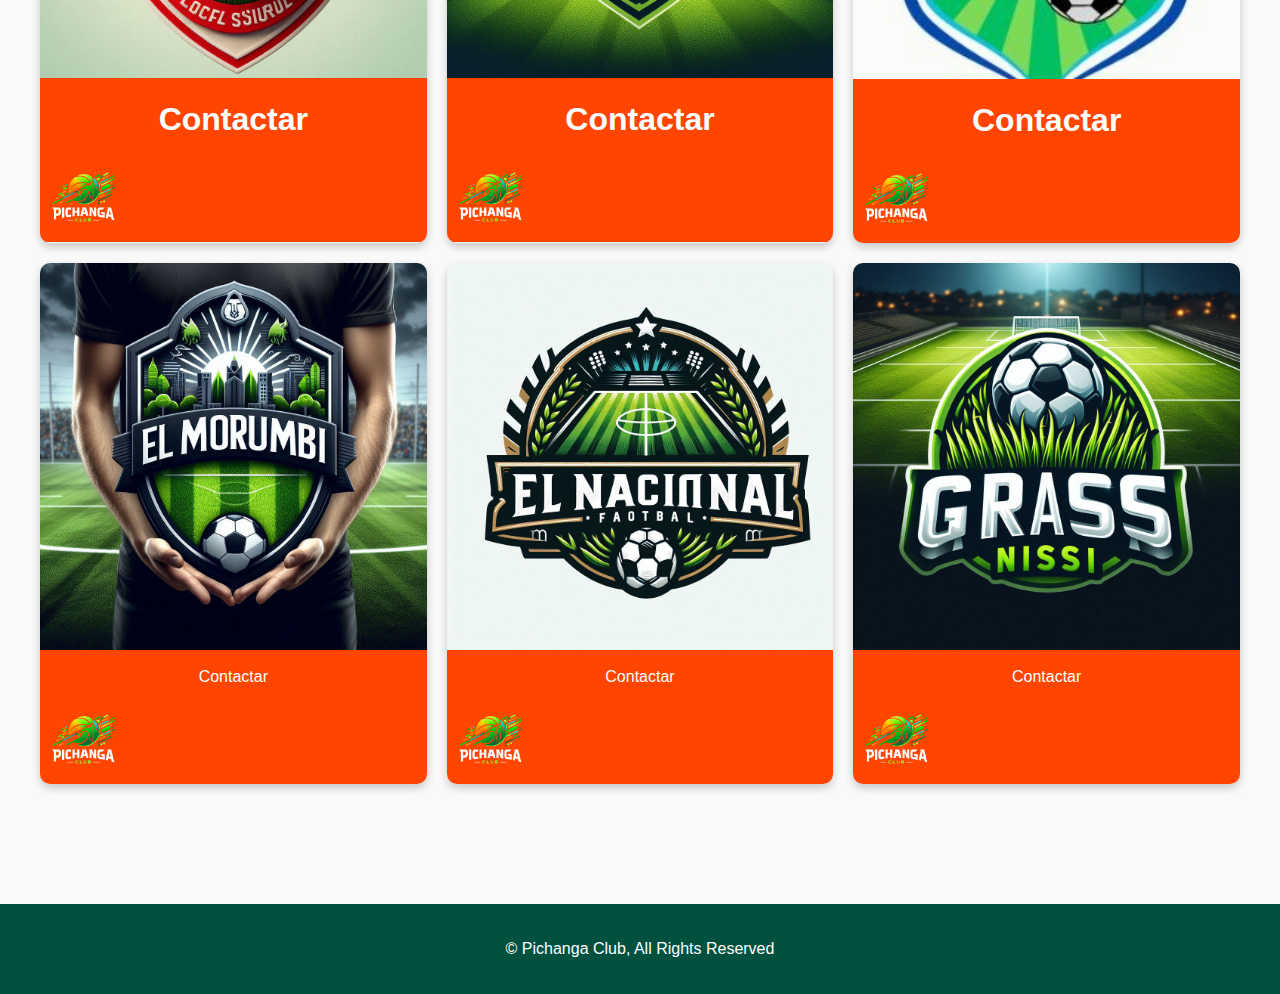
==== commit 5101e625: "ultimate cambio" ====
--- a/assets/views/canchas.html
+++ b/assets/views/canchas.html
@@ -10,6 +10,14 @@
     href="../img/PichangaClubLogo-Icon.icon"
     type="image/x-icon"
     />
+    <script async src="https://www.googletagmanager.com/gtag/js?id=G-CRZ1KEWPMR"></script>
+    <script>
+    window.dataLayer = window.dataLayer || [];
+    function gtag(){dataLayer.push(arguments);}
+    gtag('js', new Date());
+
+    gtag('config', 'G-CRZ1KEWPMR');
+    </script>
   </head>
   <body>
     <header>
@@ -22,7 +30,7 @@
         </a>
       </div>
       <div class="auth-buttons">
-        <button><a href="../../index.html">Volver</a></button>
+        <button class="register"><a href="../../index.html">Volver</a></button>
       </div>
     </header>
  
@@ -98,7 +106,7 @@
 }
 
 .footer {
-    background-color: #81bfe8;
+    background-color: orangered;
     color: white;
     text-align: center;
     padding: 2px;
@@ -119,7 +127,7 @@
                 <a href="reservas.html?canchaId=golesdeoro"><button>Ver más</button></a>
             </div>
             <div class="footer">
-                <p>Contactar</p>
+                <h1>Contactar</h1>
                 <img src="../img/logo/PICHANG.png" alt="PICHANGA CLUB">
             </div>
         </div>
@@ -130,7 +138,7 @@
                 <a href="reservas.html?canchaId=potokar"><button>Ver más</button></a>
             </div>
             <div class="footer">
-                <p>Contactar</p>
+                <h1>Contactar</h1>
                 <img src="../img/logo/PICHANG.png" alt="PICHANGA CLUB">
             </div>
         </div>
@@ -141,7 +149,7 @@
                 <a href="reservas.html?canchaId=videna"><button>Ver más</button></a>
             </div>
             <div class="footer">
-                <p>Contactar</p>
+                <h1>Contactar</h1>
                 <img src="../img/logo/PICHANG.png" alt="PICHANGA CLUB">
             </div>
         </div>
@@ -152,7 +160,7 @@
                 <a href="reservas.html?canchaId=buencamino"><button>Ver más</button></a>
             </div>
             <div class="footer">
-                <p>Contactar</p>
+                <h1>Contactar</h1>
                 <img src="../img/logo/PICHANG.png" alt="PICHANGA CLUB">
             </div>
         </div>
@@ -163,7 +171,7 @@
                 <a href="reservas.html?canchaId=realcastillo"><button>Ver más</button></a>
             </div>
             <div class="footer">
-                <p>contactar</p>
+                <h1>contactar</h1>
                 <img src="../img/logo/PICHANG.png" alt="PICHANGA CLUB">
             </div>
         </div>
@@ -174,7 +182,7 @@
                 <a href="reservas.html?canchaId=peruanito"><button>Ver más</button></a>
             </div>
             <div class="footer">
-                <p>contactar</p>
+                <h1>contactar</h1>
                 <img src="../img/logo/PICHANG.png" alt="PICHANGA CLUB">
             </div>
         </div>
@@ -185,7 +193,7 @@
                 <a href="reservas.html?canchaId=blanqui"><button>Ver más</button></a>
             </div>
             <div class="footer">
-                <p>Contactar</p>
+                <h1>Contactar</h1>
                 <img src="../img/logo/PICHANG.png" alt="PICHANGA CLUB">
             </div>
         </div>
@@ -196,7 +204,7 @@
                 <a href="reservas.html?canchaId=jeftaro"><button>Ver más</button></a>
             </div>
             <div class="footer">
-                <p>Contactar</p>
+                <h1>Contactar</h1>
                 <img src="../img/logo/PICHANG.png" alt="PICHANGA CLUB">
             </div>
         </div>
@@ -207,7 +215,7 @@
                 <a href="reservas.html?canchaId=atlantic"><button>Ver más</button></a>
             </div>
             <div class="footer">
-                <p>Contactar</p>
+                <h1>Contactar</h1>
                 <img src="../img/logo/PICHANG.png" alt="PICHANGA CLUB">
             </div>
         </div>
--- a/assets/styles/contacsStyles.css
+++ b/assets/styles/contacsStyles.css
@@ -49,7 +49,7 @@
 }
 
 .auth-buttons button {
-  background-color: gray;
+  background-color: #f26b1d;
   color: white;
   border: none;
   padding: 10px 20px;
@@ -69,11 +69,15 @@
 .contact {
   display: flex;
   justify-content: space-between;
-  color: white;
+  color: #f2f2f2; /* Blanco roto para mejor contraste */
+  background-color: rgba(0, 0, 0, 0.6); /* Fondo semitransparente oscuro */
+  padding: 20px; /* Añadir espacio interno para un diseño más limpio */
+  border-radius: 8px; /* Bordes redondeados para un diseño moderno */
 }
 
+
 .contact-info {
-  width: 45%;
+  width: 40%;
 }
 
 .contact-info h2 {
@@ -126,6 +130,7 @@
   font-size: 14px;
   border: none;
   box-sizing: border-box;
+  z-index: 40;
 }
 
 .contact-form input:focus,
